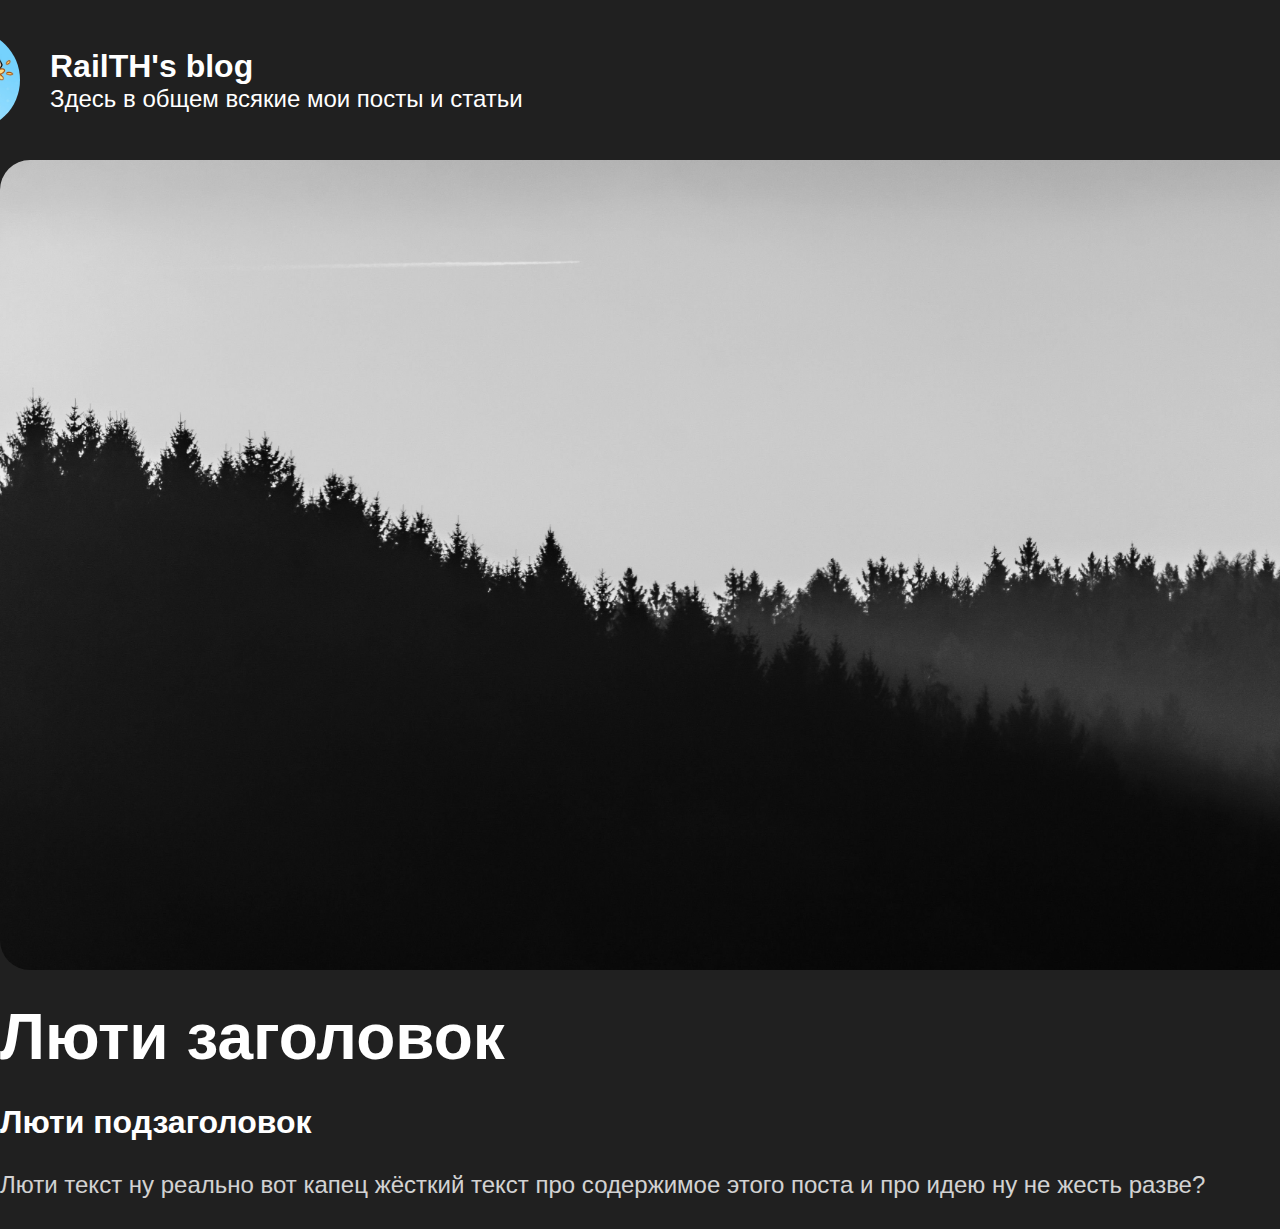
==== articlePage_1.html @ 8813af27 "Абеме" ====
<!DOCTYPE html>
<html lang="en">
<head>
    <meta charset="UTF-8">
    <meta name="viewport" content="width=device-width, initial-scale=1.0">
    <title>RailTH's blog</title>
    <link rel="stylesheet" href="style.css">
</head>
<body>
    <header>
        <img src="img/r4BJJCx2vfQ.jpg" alt="characterAvatar">
        <div>
            <h1>
                <a href="index.html">
                    RailTH's blog
                </a>
            </h1>
            <h2>
                Здесь в общем всякие мои посты и статьи
            </h2>
        </div>
    </header>
    <main class="articleContent">
        <img src="img/1675449474_gas-kvas-com-p-fonovie-risunki-dlya-rabochego-stola-minim-10.jpg" alt="">
        <h4>
            Люти заголовок 
        </h4>
        <h5>
            Люти подзаголовок
        </h5>
        <p>
            Люти текст ну реально вот капец жёсткий текст про содержимое этого поста и про идею ну не жесть разве?
        </p>
    </main>
</body>
</html>
---- style.css ----
body {
    margin: 0;
    background-color: #202020;
    display: flex;
    flex-direction: column;
    align-items: center;
    font-family: 'Open Sans', sans-serif;
    color: white;
}

header {
    display: flex;
    align-items: center;
    gap: 30px;
    width: 1440px;
    padding: 30px 30px 0 30px;
}

header img {
    border-radius: 50%;
    width: 100px;
    transition: 0.2s;
    cursor: pointer;
}

header img:hover {
    transform: scale(1.05);
}

h1 {
    font-size: 32px;
    margin: 0;
}

h2 {
    font-size: 24px;
    font-weight: 500;
    margin: 0;
}

.indexContent {
    height: 100%;
    width: 1440px;
    display: flex;
    flex-direction: column;
    align-items: center;
    gap: 60px;
    align-self: stretch;
    margin-left: auto;
    margin-right: auto;
    margin-top: 60px;
}

.articleContent {
    width: 1440px;
    margin-left: auto;
    margin-right: auto;
    display: flex;
    flex-direction: column;
    align-items: center;
    align-self: stretch;
}

.articleContent img {
    width: 100%;
    border-radius: 30px;
    margin: 30px 0 30px 0;
}

section {
    display: flex;
    justify-content: center;
    align-items: center;
    gap: 60px;
    flex: 1 0 0;
    align-self: stretch;
    padding: 0px 181px;
}

.article {
    display: flex;
    padding: 25px;
    flex-direction: column;
    justify-content: center;
    align-items: center;
    flex: 1 0 0;
    align-self: stretch;
    transition: 0.2s;
    cursor: pointer;
}

a {
    color: white;
    text-decoration: none;
}

.imgContainer {
    display: flex;
    width: 429px;
    height: 230px;
    background-image: url(img/1675449474_gas-kvas-com-p-fonovie-risunki-dlya-rabochego-stola-minim-10.jpg);
    background-size: cover;
    border-radius: 12px;
    background-repeat: no-repeat;
    align-self: stretch;
    margin-left: auto;
    margin-right: auto;
}

.article:hover {
    background-color: #3D3D3D;
    border-radius: 30px;
}

h3 {
    display: -webkit-box;
    -webkit-box-orient: vertical;
    -webkit-line-clamp: 2;
    align-self: stretch;
    overflow: hidden;
    text-overflow: ellipsis;
    font-style: normal;
    font-weight: 600;
    line-height: normal;
    font-size: 32px;
}

time {
    font-size: 24px;
    font-style: normal;
    font-weight: 600;
    line-height: normal;
    opacity: 0.5;
}

h4 {
    width: 100%;
    font-size: 64px;
    margin: 0 0 30px 0;
}

h5 {
    width: 100%;
    font-size: 32px;
    margin: 0 0 30px 0;
}

p {
    width: 100%;
    font-size: 24px;
    opacity: 0.8;
    margin: 0 0 30px 0;
}

footer {
    display: flex;
    flex-direction: column;
    justify-content: center;
    align-items: center;
    gap: 10px;
    flex: 1 0 0;
    align-self: stretch;
    background-color: #141414;
    position: relative;
    bottom: 0;
    margin-top: 100px;
    width: 100%;
}

.footerHeader {
    font-size: 32px;
}

.footerContainer {
    display: flex;
    flex-direction: column;
    width: 1440px;
    margin-top: 30px;
    margin-bottom: 30px;
}

.socialLinks {
    display: flex;
    padding: 27px 0px;
    justify-content: center;
    align-items: center;
    gap: 10px;
    flex: 1 0 0;
    align-self: stretch;
    opacity: 0.5;
    transition: 0.2s;
    font-size: 32px;
}

.socialLinks:hover {
    opacity: 1;
    border-radius: 30px;
    background-color: #3D3D3D;
}
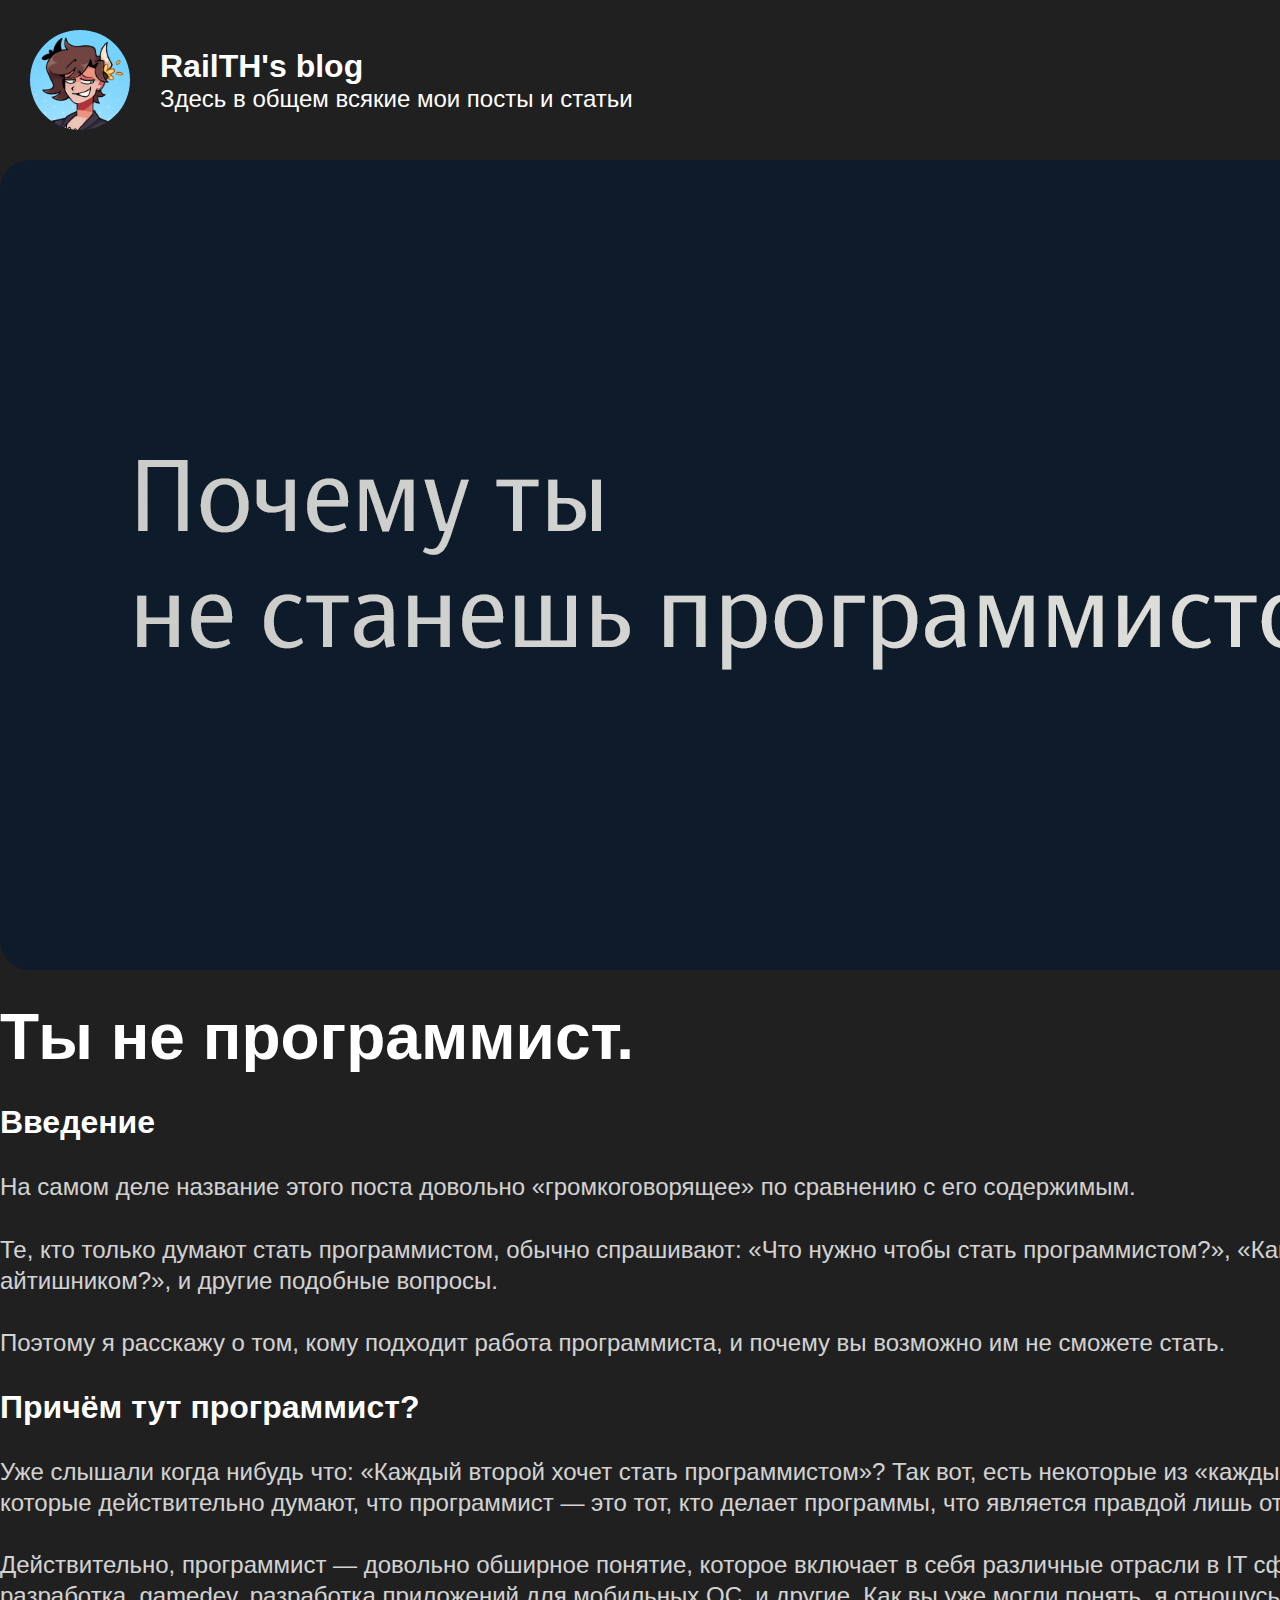
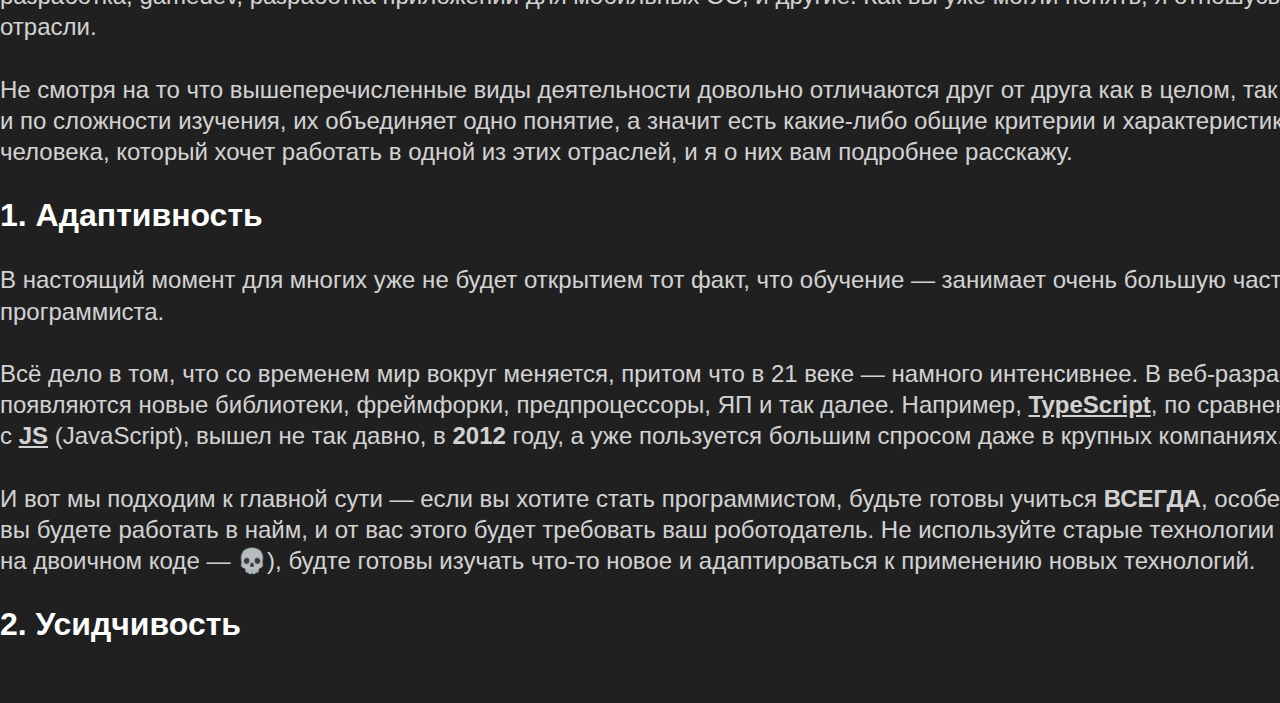
==== commit 4a437909: "Куча доработок" ====
--- a/articlePage_1.html
+++ b/articlePage_1.html
@@ -21,16 +21,53 @@
         </div>
     </header>
     <main class="articleContent">
-        <img src="img/1675449474_gas-kvas-com-p-fonovie-risunki-dlya-rabochego-stola-minim-10.jpg" alt="">
+        <img src="img/post_1.png" alt="">
         <h4>
-            Люти заголовок 
+            Ты не программист.
         </h4>
         <h5>
-            Люти подзаголовок
+            Введение
         </h5>
         <p>
-            Люти текст ну реально вот капец жёсткий текст про содержимое этого поста и про идею ну не жесть разве?
+            На&nbsp;самом деле название этого поста довольно &laquo;громкоговорящее&raquo; по&nbsp;сравнению с&nbsp;его содержимым.
+            <br>
+            <br>
+            Те, кто только думают стать программистом, обычно спрашивают: &laquo;Что нужно чтобы стать программистом?&raquo;, &laquo;Как стать айтишником?&raquo;, и&nbsp;другие подобные вопросы.
+            <br>
+            <br>
+            Поэтому я&nbsp;расскажу о&nbsp;том, кому подходит работа программиста, и&nbsp;почему вы&nbsp;возможно им&nbsp;не&nbsp;сможете стать.
+        </p>
+        <h5>
+            Причём тут программист?
+        </h5>
+        <p>
+            Уже слышали когда нибудь что: &laquo;Каждый второй хочет стать программистом&raquo;? Так вот, есть некоторые из&nbsp;&laquo;каждых вторых&raquo;, которые действительно думают, что программист&nbsp;&mdash; это тот, кто делает программы, что является правдой лишь от&nbsp;части.
+            <br>
+            <br>
+            Действительно, программист&nbsp;&mdash; довольно обширное понятие, которое включает в&nbsp;себя различные отрасли в&nbsp;IT сфере. Это веб-разработка, gamedev, разработка приложений для мобильных&nbsp;ОС, и&nbsp;другие. Как вы&nbsp;уже могли понять, я&nbsp;отношусь к&nbsp;первой отрасли.
+            <br>
+            <br>
+            Не&nbsp;смотря на&nbsp;то&nbsp;что вышеперечисленные виды деятельности довольно отличаются друг от&nbsp;друга как в&nbsp;целом, так и&nbsp;по&nbsp;сложности изучения, их&nbsp;объединяет одно понятие, а&nbsp;значит есть какие-либо общие критерии и&nbsp;характеристики для человека, который хочет работать в&nbsp;одной из&nbsp;этих отраслей, и&nbsp;я&nbsp;о&nbsp;них вам подробнее расскажу.
+        </p>
+        <h5>
+            1. Адаптивность
+        </h5>
+        <p>
+            В&nbsp;настоящий момент для многих уже не&nbsp;будет открытием тот факт, что обучение&nbsp;&mdash; занимает очень большую часть работы программиста.
+            <br>
+            <br>
+            Всё дело в&nbsp;том, что со&nbsp;временем мир вокруг меняется, притом что в&nbsp;21&nbsp;веке&nbsp;&mdash; намного интенсивнее. В&nbsp;веб-разработке появляются новые библиотеки, фреймфорки, предпроцессоры, ЯП&nbsp;и&nbsp;так далее. Например, <a class="articleUrl" href="https://ru.wikipedia.org/wiki/TypeScript" target="_blank"><b>TypeScript</b></a>, по&nbsp;сравнению с&nbsp;<a href="https://ru.wikipedia.org/wiki/JavaScript" class="articleUrl" target="_blank"><b>JS</b></a>&nbsp;(JavaScript), вышел не&nbsp;так давно, в&nbsp;<b>2012</b>&nbsp;году, а&nbsp;уже пользуется большим спросом даже в&nbsp;крупных компаниях.
+            <br>
+            <br>
+            И&nbsp;вот мы&nbsp;подходим к&nbsp;главной сути&nbsp;&mdash; если вы&nbsp;хотите стать программистом, будьте готовы учиться <b>ВСЕГДА</b>, особенно если вы&nbsp;будете работать в&nbsp;найм, и&nbsp;от&nbsp;вас этого будет требовать ваш роботодатель. Не&nbsp;используйте старые технологии (писать сайты на&nbsp;двоичном коде&nbsp;&mdash; 💀), будте готовы изучать что-то новое и&nbsp;адаптироваться к&nbsp;применению новых технологий.
+        </p>
+        <h5>
+            2. Усидчивость
+        </h5>
+        <p>
+
         </p>
     </main>
+    <script src="script.js"></script>
 </body>
 </html>--- a/style.css
+++ b/style.css
@@ -1,4 +1,5 @@
 body {
+    height: 100vh;
     margin: 0;
     background-color: #202020;
     display: flex;
@@ -14,6 +15,7 @@
     gap: 30px;
     width: 1440px;
     padding: 30px 30px 0 30px;
+    box-sizing: border-box;
 }
 
 header img {
@@ -38,27 +40,30 @@
     margin: 0;
 }
 
+#searchField {
+    width: 1440px;
+    border: none;
+    outline: none;
+    height: 50px;
+}
+
 .indexContent {
-    height: 100%;
-    width: 1440px;
-    display: flex;
-    flex-direction: column;
-    align-items: center;
-    gap: 60px;
-    align-self: stretch;
+    height: 60vh;
+    min-width: 100%;
+    display: flex;
+    flex-direction: column;
+    align-items: center;
+    margin-top: 60px;
+    flex-wrap: wrap;
+}
+
+.articleContent {
+    width: 1440px;
     margin-left: auto;
     margin-right: auto;
-    margin-top: 60px;
-}
-
-.articleContent {
-    width: 1440px;
-    margin-left: auto;
-    margin-right: auto;
-    display: flex;
-    flex-direction: column;
-    align-items: center;
-    align-self: stretch;
+    display: flex;
+    flex-direction: column;
+    align-items: center;
 }
 
 .articleContent img {
@@ -67,26 +72,25 @@
     margin: 30px 0 30px 0;
 }
 
-section {
-    display: flex;
-    justify-content: center;
-    align-items: center;
+.articleRow {
+    display: flex;
+    width: 1440px;
+    justify-content: center;
+    flex-wrap: wrap;
     gap: 60px;
-    flex: 1 0 0;
-    align-self: stretch;
-    padding: 0px 181px;
 }
 
 .article {
     display: flex;
     padding: 25px;
-    flex-direction: column;
-    justify-content: center;
-    align-items: center;
-    flex: 1 0 0;
-    align-self: stretch;
+    box-sizing: border-box;
+    flex-direction: column;
+    justify-content: center;
+    align-items: start;
     transition: 0.2s;
     cursor: pointer;
+    min-width: 520px;
+    border-radius: 30px;
 }
 
 a {
@@ -94,11 +98,16 @@
     text-decoration: none;
 }
 
+.articleUrl {
+    text-decoration: underline;
+    text-decoration-color: white;
+}
+
 .imgContainer {
     display: flex;
-    width: 429px;
+    width: 99%;
     height: 230px;
-    background-image: url(img/1675449474_gas-kvas-com-p-fonovie-risunki-dlya-rabochego-stola-minim-10.jpg);
+    background-image: url(img/post_1.png);
     background-size: cover;
     border-radius: 12px;
     background-repeat: no-repeat;
@@ -107,9 +116,15 @@
     margin-right: auto;
 }
 
+.articleImg {
+    width: 99%;
+    height: 230px;
+    border-radius: 12px;
+}
+
 .article:hover {
     background-color: #3D3D3D;
-    border-radius: 30px;
+    transform: translateY(-15px);
 }
 
 h3 {
@@ -134,22 +149,25 @@
 }
 
 h4 {
-    width: 100%;
+    min-width: 100%;
     font-size: 64px;
     margin: 0 0 30px 0;
+    font-weight: 700;
 }
 
 h5 {
-    width: 100%;
+    min-width: 100%;
     font-size: 32px;
     margin: 0 0 30px 0;
+    font-weight: 600;
 }
 
 p {
-    width: 100%;
+    min-width: 100%;
     font-size: 24px;
     opacity: 0.8;
     margin: 0 0 30px 0;
+    line-height: 1.3;
 }
 
 footer {
@@ -157,26 +175,33 @@
     flex-direction: column;
     justify-content: center;
     align-items: center;
+    padding: 10px;
+    box-sizing: border-box;
     gap: 10px;
-    flex: 1 0 0;
-    align-self: stretch;
     background-color: #141414;
-    position: relative;
+    position: absolute;
+    border-radius: 30px 30px 0 0;
     bottom: 0;
-    margin-top: 100px;
-    width: 100%;
+    width: 100vw;
+    height: 200px;
 }
 
 .footerHeader {
     font-size: 32px;
+    padding-left: 8%;
+    box-sizing: border-box;
 }
 
 .footerContainer {
     display: flex;
     flex-direction: column;
-    width: 1440px;
-    margin-top: 30px;
-    margin-bottom: 30px;
+    gap: 30px;
+    width: 1440px;
+}
+
+.socialLinks_container {
+    display: flex;
+    gap: 60px;
 }
 
 .socialLinks {
@@ -196,4 +221,40 @@
     opacity: 1;
     border-radius: 30px;
     background-color: #3D3D3D;
+}
+
+@media (max-width: 1440px) {
+    .footerContainer {
+        width: 100vw;
+    }
+
+    .articleRow {
+        width: 100vw;
+    }
+
+    header {
+        width: 100vw;
+    }
+}
+
+@media (max-width: 1099px) {
+    .footerContainer {
+        width: 100vw;
+    }
+
+    .articleRow {
+        width: 100vw;
+    }
+
+    header {
+        width: 100vw;
+    }
+
+    .articleRow {
+        height: 100%;
+    }
+
+    .indexContent {
+        overflow-y: scroll;
+    }
 }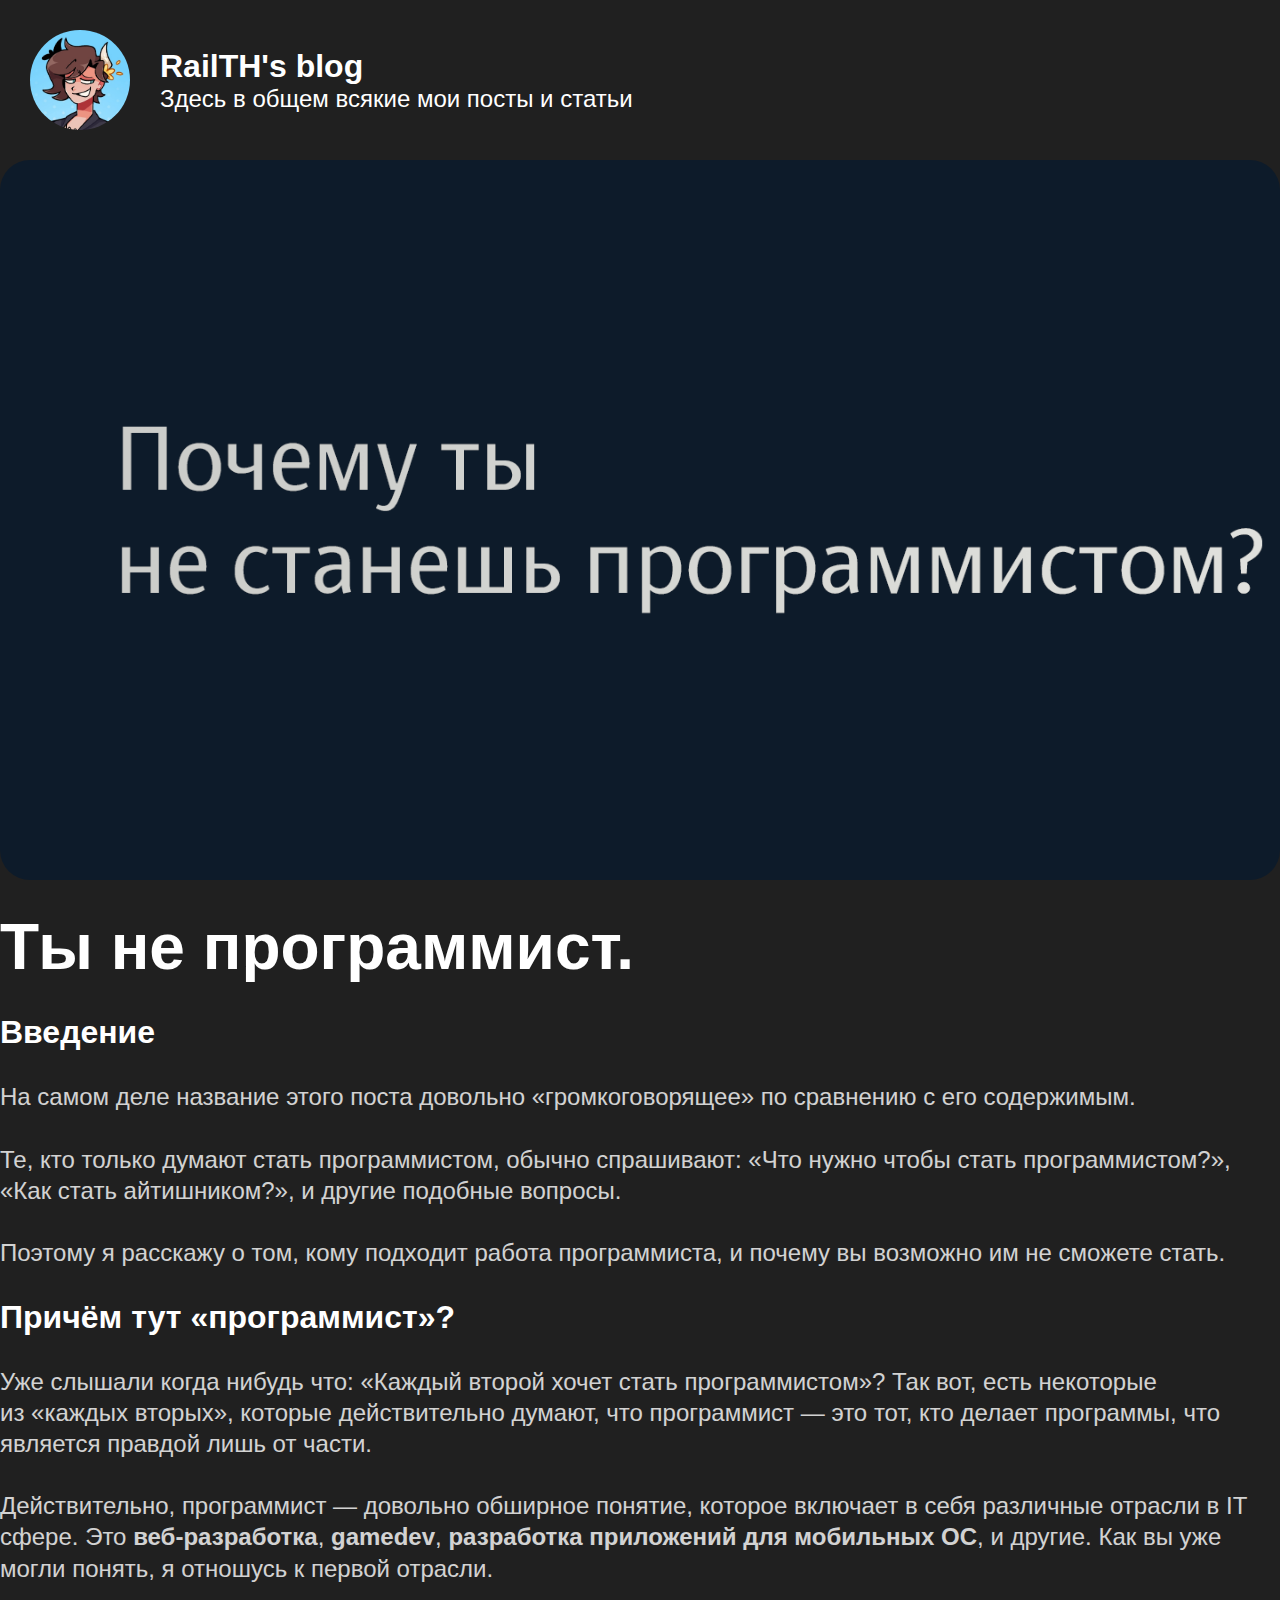
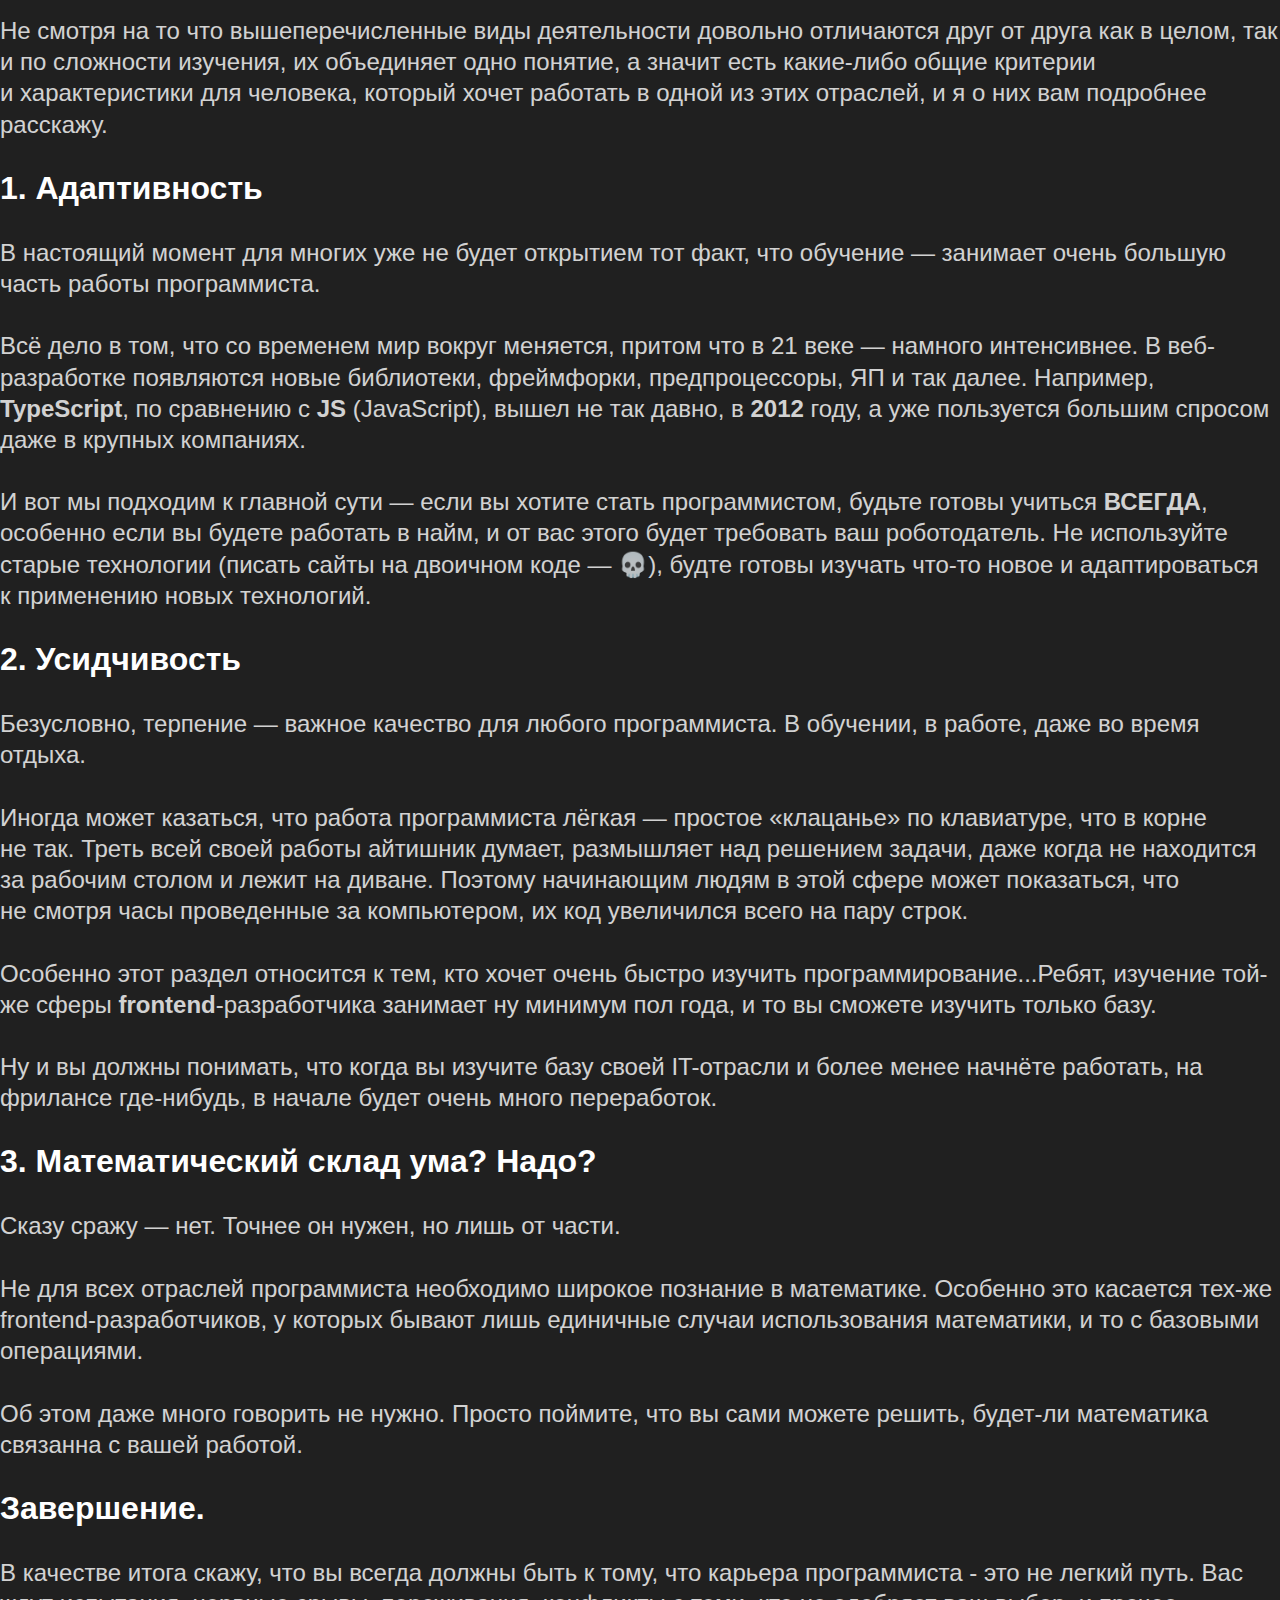
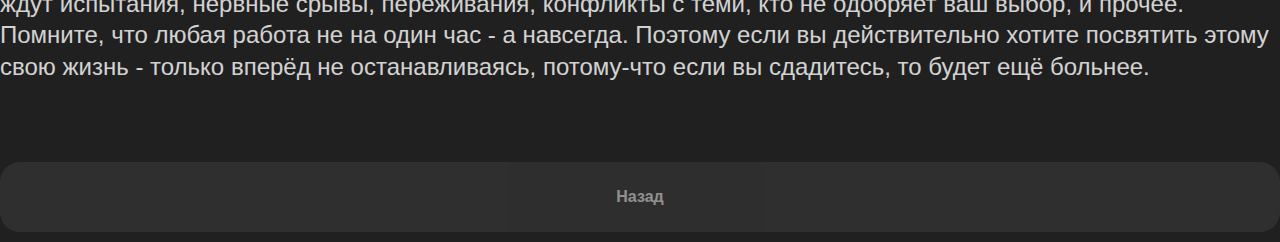
==== commit 70b063c5: "Ещё доработки (мейби финал)" ====
--- a/articlePage_1.html
+++ b/articlePage_1.html
@@ -21,7 +21,7 @@
         </div>
     </header>
     <main class="articleContent">
-        <img src="img/post_1.png" alt="">
+        <img src="img/post_1.png" alt="" class="articlePage-img">
         <h4>
             Ты не программист.
         </h4>
@@ -38,13 +38,13 @@
             Поэтому я&nbsp;расскажу о&nbsp;том, кому подходит работа программиста, и&nbsp;почему вы&nbsp;возможно им&nbsp;не&nbsp;сможете стать.
         </p>
         <h5>
-            Причём тут программист?
+            Причём тут &laquo;программист&raquo;?
         </h5>
         <p>
             Уже слышали когда нибудь что: &laquo;Каждый второй хочет стать программистом&raquo;? Так вот, есть некоторые из&nbsp;&laquo;каждых вторых&raquo;, которые действительно думают, что программист&nbsp;&mdash; это тот, кто делает программы, что является правдой лишь от&nbsp;части.
             <br>
             <br>
-            Действительно, программист&nbsp;&mdash; довольно обширное понятие, которое включает в&nbsp;себя различные отрасли в&nbsp;IT сфере. Это веб-разработка, gamedev, разработка приложений для мобильных&nbsp;ОС, и&nbsp;другие. Как вы&nbsp;уже могли понять, я&nbsp;отношусь к&nbsp;первой отрасли.
+            Действительно, программист&nbsp;&mdash; довольно обширное понятие, которое включает в&nbsp;себя различные отрасли в&nbsp;IT сфере. Это <a href="https://ru.wikipedia.org/wiki/%D0%92%D0%B5%D0%B1-%D1%80%D0%B0%D0%B7%D1%80%D0%B0%D0%B1%D0%BE%D1%82%D0%BA%D0%B0" class="articleUrl" target="_blank"><b>веб-разработка</b></a>, <a href="https://ru.wikipedia.org/wiki/%D0%A0%D0%B0%D0%B7%D1%80%D0%B0%D0%B1%D0%BE%D1%82%D0%BA%D0%B0_%D0%BA%D0%BE%D0%BC%D0%BF%D1%8C%D1%8E%D1%82%D0%B5%D1%80%D0%BD%D1%8B%D1%85_%D0%B8%D0%B3%D1%80" class="articleUrl" target="_blank"><b>gamedev</b></a>, <a href="https://ru.wikipedia.org/wiki/%D0%A0%D0%B0%D0%B7%D1%80%D0%B0%D0%B1%D0%BE%D1%82%D0%BA%D0%B0_%D0%BF%D1%80%D0%B8%D0%BB%D0%BE%D0%B6%D0%B5%D0%BD%D0%B8%D0%B9_%D0%B4%D0%BB%D1%8F_%D0%BC%D0%BE%D0%B1%D0%B8%D0%BB%D1%8C%D0%BD%D1%8B%D1%85_%D1%83%D1%81%D1%82%D1%80%D0%BE%D0%B9%D1%81%D1%82%D0%B2" class="articleUrl" target="_blank"><b>разработка приложений для мобильных&nbsp;ОС</b></a>, и&nbsp;другие. Как вы&nbsp;уже могли понять, я&nbsp;отношусь к&nbsp;первой отрасли.
             <br>
             <br>
             Не&nbsp;смотря на&nbsp;то&nbsp;что вышеперечисленные виды деятельности довольно отличаются друг от&nbsp;друга как в&nbsp;целом, так и&nbsp;по&nbsp;сложности изучения, их&nbsp;объединяет одно понятие, а&nbsp;значит есть какие-либо общие критерии и&nbsp;характеристики для человека, который хочет работать в&nbsp;одной из&nbsp;этих отраслей, и&nbsp;я&nbsp;о&nbsp;них вам подробнее расскажу.
@@ -65,8 +65,36 @@
             2. Усидчивость
         </h5>
         <p>
-
+            Безусловно, терпение&nbsp;&mdash; важное качество для любого программиста. В&nbsp;обучении, в&nbsp;работе, даже во&nbsp;время отдыха.
+            <br>
+            <br>
+            Иногда может казаться, что работа программиста лёгкая&nbsp;&mdash; простое &laquo;клацанье&raquo; по&nbsp;клавиатуре, что в&nbsp;корне не&nbsp;так. Треть всей своей работы айтишник думает, размышляет над решением задачи, даже когда не&nbsp;находится за&nbsp;рабочим столом и&nbsp;лежит на&nbsp;диване. Поэтому начинающим людям в&nbsp;этой сфере может показаться, что не&nbsp;смотря часы проведенные за&nbsp;компьютером, их&nbsp;код увеличился всего на&nbsp;пару строк.
+            <br>
+            <br>
+            Особенно этот раздел относится к&nbsp;тем, кто хочет очень быстро изучить программирование...Ребят, изучение той-же сферы <a href="https://ru.wikipedia.org/wiki/%D0%A4%D1%80%D0%BE%D0%BD%D1%82%D0%B5%D0%BD%D0%B4" target="_blank"><b>frontend</b></a>-разработчика занимает ну&nbsp;минимум пол года, и&nbsp;то&nbsp;вы&nbsp;сможете изучить только базу.
+            <br>
+            <br>
+            Ну и вы должны понимать, что когда вы изучите базу своей IT-отрасли и более менее начнёте работать, на фрилансе где-нибудь, в начале будет очень много переработок.
         </p>
+        <h5>
+            3. Математический склад ума? Надо?
+        </h5>
+        <p>
+            Сказу сражу&nbsp;&mdash; нет. Точнее он&nbsp;нужен, но&nbsp;лишь от&nbsp;части.
+            <br>
+            <br>
+            Не&nbsp;для всех отраслей программиста необходимо широкое познание в&nbsp;математике. Особенно это касается тех-же frontend-разработчиков, у&nbsp;которых бывают лишь единичные случаи использования математики, и&nbsp;то&nbsp;с&nbsp;базовыми операциями.
+            <br>
+            <br>
+            Об этом даже много говорить не нужно. Просто поймите, что вы сами можете решить, будет-ли математика связанна с вашей работой.
+        </p>
+        <h5>
+            Завершение.
+        </h5>
+        <p>
+            В качестве итога скажу, что вы всегда должны быть к тому, что карьера программиста - это не легкий путь. Вас ждут испытания, нервные срывы, переживания, конфликты с теми, кто не одобряет ваш выбор, и прочее. Помните, что любая работа не на один час - а навсегда. Поэтому если вы действительно хотите посвятить этому свою жизнь - только вперёд не останавливаясь, потому-что если вы сдадитесь, то будет ещё больнее.
+        </p>
+        <a href="index.html" class="backWard-btn">Назад</a>
     </main>
     <script src="script.js"></script>
 </body>
--- a/style.css
+++ b/style.css
@@ -48,13 +48,35 @@
 }
 
 .indexContent {
-    height: 60vh;
     min-width: 100%;
-    display: flex;
-    flex-direction: column;
-    align-items: center;
-    margin-top: 60px;
+    padding-top: 50px;
+    padding-bottom: 200px;
+    gap: 100px;
+    box-sizing: border-box;
+    display: flex;
+    flex-direction: row;
+    justify-content: center;
     flex-wrap: wrap;
+}
+
+.indexContent::-webkit-scrollbar {
+    width: 12px;
+    border-radius: 15px;
+    background-color: #1f1f1f;
+}
+    
+.indexContent::-webkit-scrollbar-track {
+    background-color: #1f1f1f;
+}
+    
+.indexContent::-webkit-scrollbar-thumb {
+    border-radius: 15px;
+    background-color: #3d3d3d;
+}
+
+.indexContent::-webkit-scrollbar-thumb:hover {
+    background-color: #141414;
+    transition: 0.1s;
 }
 
 .articleContent {
@@ -72,12 +94,16 @@
     margin: 30px 0 30px 0;
 }
 
+.articlePage-img {
+    width: 100%;
+}
+
 .articleRow {
     display: flex;
     width: 1440px;
     justify-content: center;
     flex-wrap: wrap;
-    gap: 60px;
+    gap: 150px;
 }
 
 .article {
@@ -93,14 +119,40 @@
     border-radius: 30px;
 }
 
+.backWard-btn {
+    display: flex;
+    margin-top: 50px;
+    margin-bottom: 10px;
+    border-radius: 20px;
+    width: 100%;
+    height: 70px;
+    justify-content: center;
+    align-items: center;
+    font-weight: bold;
+    transition: 0.2s;
+    background-color: #3D3D3D;
+    opacity: 0.5;
+}
+
+.backWard-btn:hover {
+    opacity: 1;
+    transform: translateY(-10px);
+}
+
 a {
     color: white;
     text-decoration: none;
 }
 
 .articleUrl {
+    display: inline-block;
+    transition: 0.2s;
+    text-decoration-color: white;
+}
+
+.articleUrl:hover {
     text-decoration: underline;
-    text-decoration-color: white;
+    transform: translateY(-2px);
 }
 
 .imgContainer {
@@ -149,21 +201,24 @@
 }
 
 h4 {
-    min-width: 100%;
     font-size: 64px;
+    width: 100%;
+    max-width: 100%;
     margin: 0 0 30px 0;
     font-weight: 700;
 }
 
 h5 {
-    min-width: 100%;
+    width: 100%;
+    max-width: 100%;
     font-size: 32px;
     margin: 0 0 30px 0;
     font-weight: 600;
 }
 
 p {
-    min-width: 100%;
+    width: 100%;
+    max-width: 100%;
     font-size: 24px;
     opacity: 0.8;
     margin: 0 0 30px 0;
@@ -175,15 +230,14 @@
     flex-direction: column;
     justify-content: center;
     align-items: center;
-    padding: 10px;
+    padding: 20px;
     box-sizing: border-box;
     gap: 10px;
     background-color: #141414;
-    position: absolute;
+    position: relative;
     border-radius: 30px 30px 0 0;
     bottom: 0;
-    width: 100vw;
-    height: 200px;
+    width: 100%;
 }
 
 .footerHeader {
@@ -228,16 +282,77 @@
         width: 100vw;
     }
 
+    .articleContent {
+        width: 100vw;
+        max-width: 100vw;
+    }
+
     .articleRow {
         width: 100vw;
     }
 
     header {
         width: 100vw;
+        max-width: 100vw;
+    }
+
+    .articlePage-img {
+        width: 100vw;
+        max-width: 100vw;
+    }
+
+    h4 {
+        width: 100vw;
+        max-width: 100vw;
+    }
+    
+    h5 {
+        width: 100vw;
+        max-width: 100vw;
+    }
+
+    p {
+        width: 100vw;
+        max-width: 100vw;
+    }
+
+    .backWard-btn {
+        width: 100vw;
+        max-width: 100vw;
     }
 }
 
 @media (max-width: 1099px) {
+    header {
+        width: 100vw;
+        max-width: 100vw;
+    }
+
+    .articlePage-img {
+        width: 100vw;
+        max-width: 100vw;
+    }
+
+    h4 {
+        width: 100vw;
+        max-width: 100vw;
+    }
+    
+    h5 {
+        width: 100vw;
+        max-width: 100vw;
+    }
+
+    p {
+        width: 100vw;
+        max-width: 100vw;
+    }
+
+    .backWard-btn {
+        width: 100vw;
+        max-width: 100vw;
+    }
+    
     .footerContainer {
         width: 100vw;
     }
@@ -245,16 +360,145 @@
     .articleRow {
         width: 100vw;
     }
-
+}
+
+@media (max-width: 752px) {
     header {
         width: 100vw;
+        max-width: 100vw;
+    }
+
+    .articlePage-img {
+        width: 100vw;
+        max-width: 100vw;
+    }
+
+    h4 {
+        width: 100vw;
+        max-width: 100vw;
+    }
+    
+    h5 {
+        width: 100vw;
+        max-width: 100vw;
+    }
+
+    p {
+        width: 100vw;
+        max-width: 100vw;
+    }
+
+    .backWard-btn {
+        width: 100vw;
+        max-width: 100vw;
+    }
+    
+    .footerContainer {
+        width: 100vw;
     }
 
     .articleRow {
-        height: 100%;
-    }
-
-    .indexContent {
-        overflow-y: scroll;
+        width: 100vw;
+    }
+    
+    .socialLinks_container {
+        flex-direction: column;
+        gap: 30px;
+    }
+}
+
+@media (max-width: 475px) {
+    header {
+        width: 100vw;
+        max-width: 100vw;
+    }
+
+    .articlePage-img {
+        width: 100vw;
+        max-width: 100vw;
+    }
+
+    h4 {
+        width: 100vw;
+        max-width: 100vw;
+        font-size: 44px;
+    }
+    
+    h5 {
+        width: 100vw;
+        max-width: 100vw;
+        font-size: 22px;
+    }
+
+    p {
+        width: 100vw;
+        max-width: 100vw;
+        font-size: 24px;
+    }
+
+    .backWard-btn {
+        width: 100vw;
+        max-width: 100vw;
+    }
+    
+    .footerContainer {
+        width: 100vw;
+    }
+
+    .articleRow {
+        width: 100vw;
+    }
+    
+    .socialLinks_container {
+        flex-direction: column;
+        gap: 30px;
+    }
+}
+
+@media (max-width: 320px) {
+    header {
+        width: 100vw;
+        max-width: 100vw;
+    }
+
+    .articlePage-img {
+        width: 100vw;
+        max-width: 100vw;
+    }
+
+    h4 {
+        width: 100vw;
+        max-width: 100vw;
+        font-size: 44px;
+    }
+    
+    h5 {
+        width: 100vw;
+        max-width: 100vw;
+        font-size: 22px;
+    }
+
+    p {
+        width: 100vw;
+        max-width: 100vw;
+        font-size: 24px;
+    }
+
+    .backWard-btn {
+        width: 100vw;
+        max-width: 100vw;
+    }
+    
+    .footerContainer {
+        width: 100vw;
+    }
+
+    .articleRow {
+        width: 100vw;
+    }
+    
+    .socialLinks_container {
+        flex-direction: column;
+        gap: 30px;
     }
 }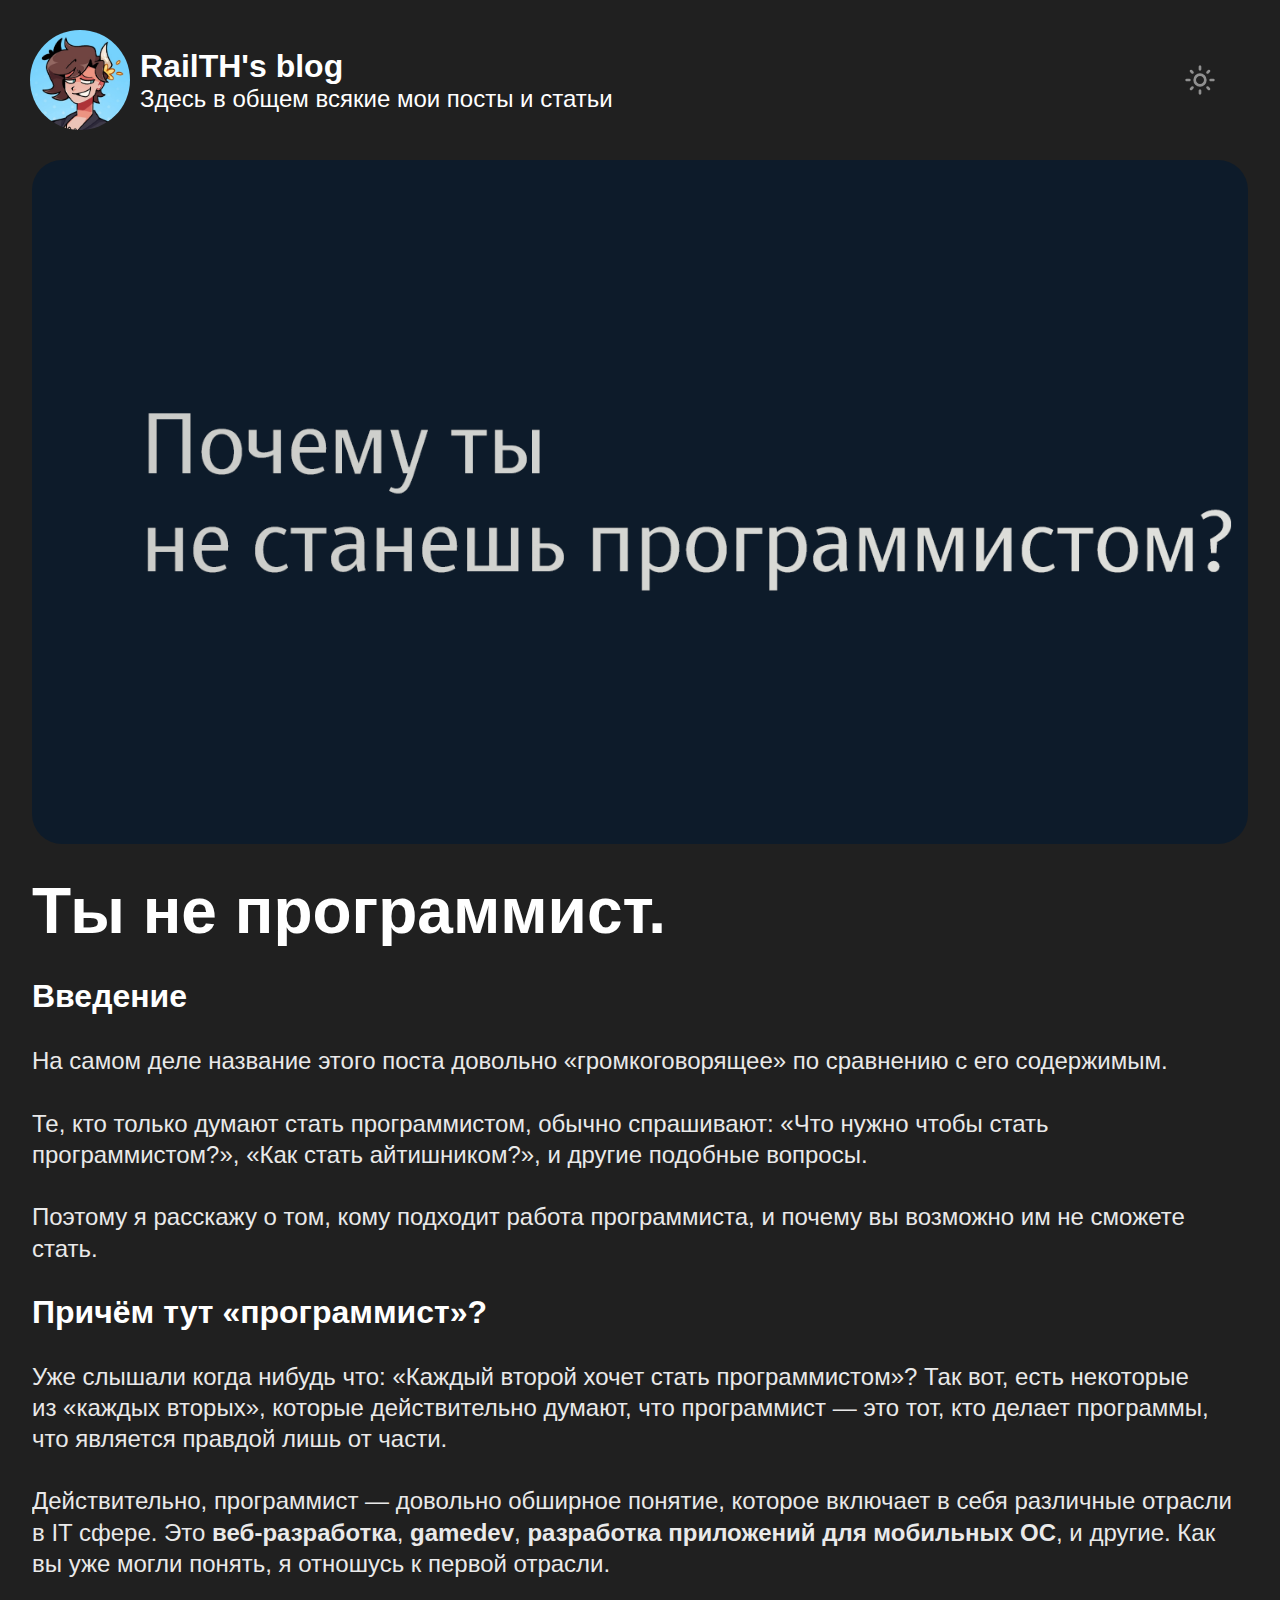
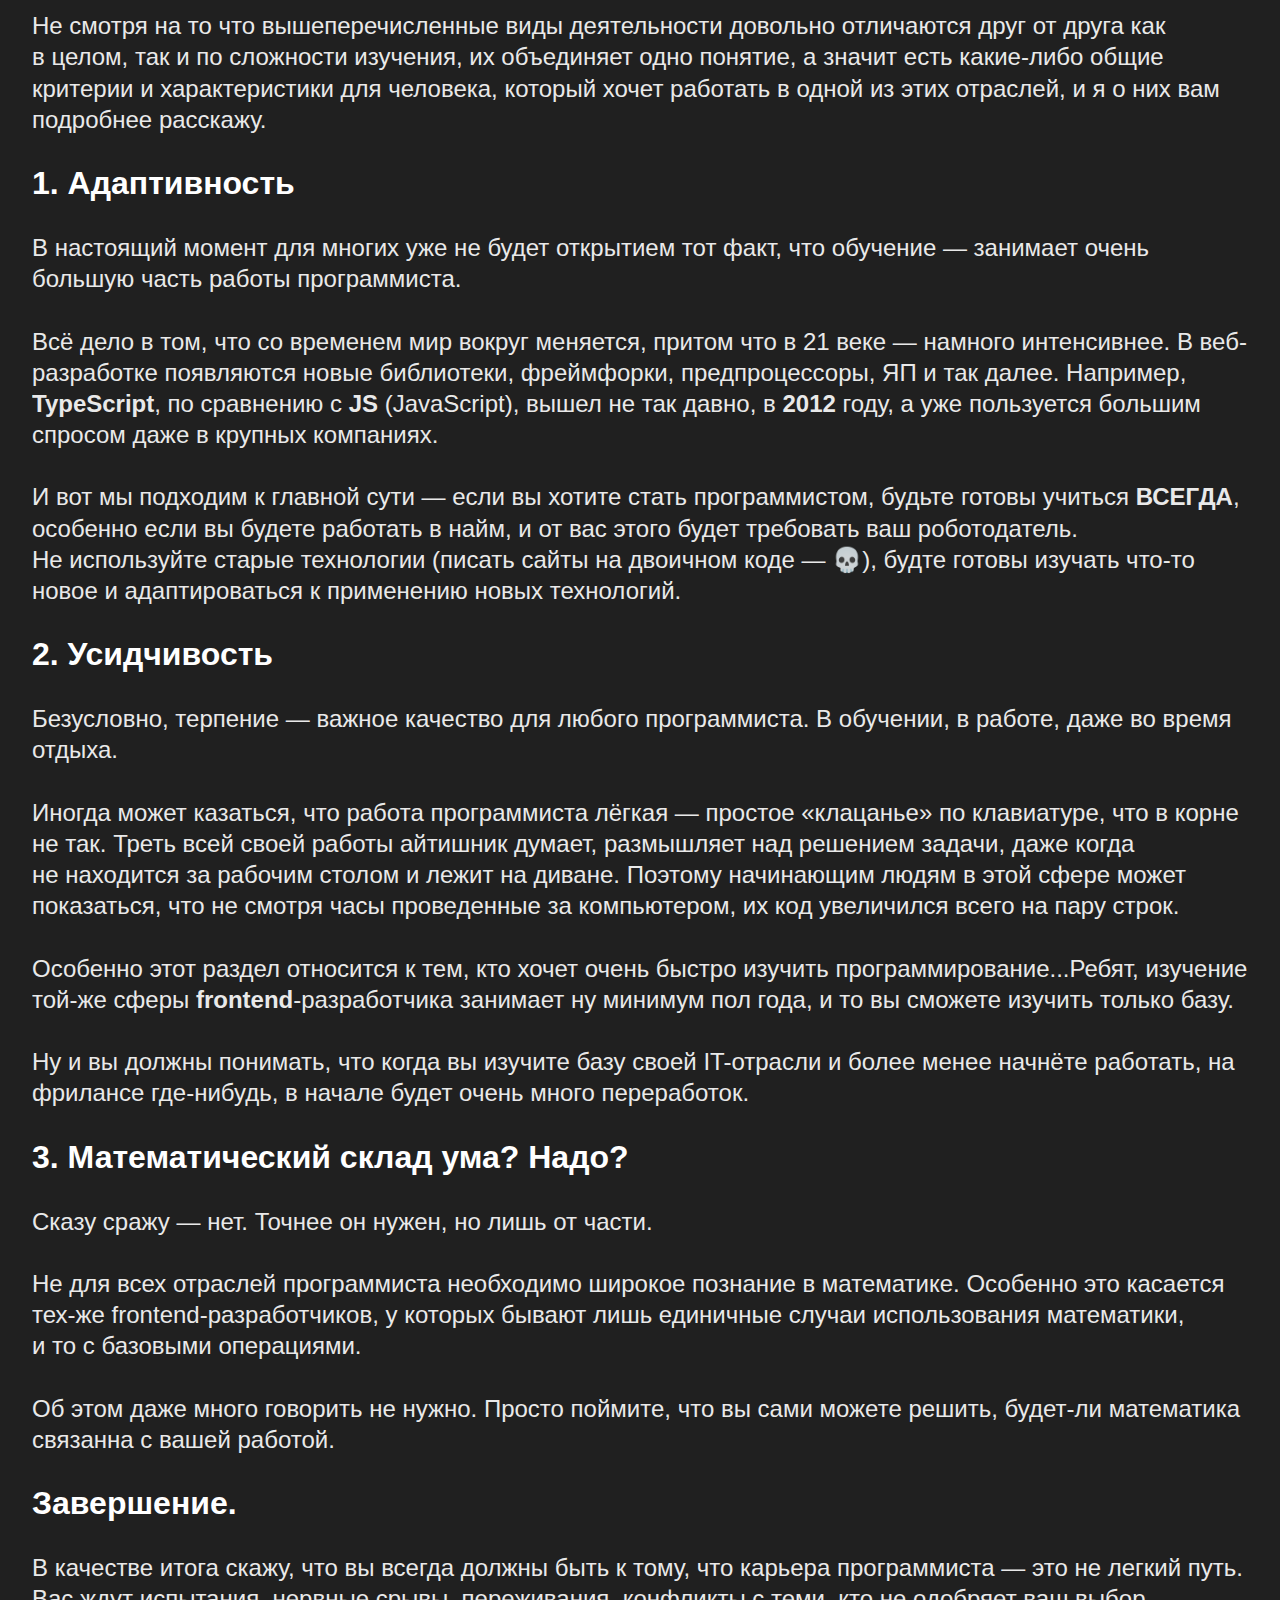
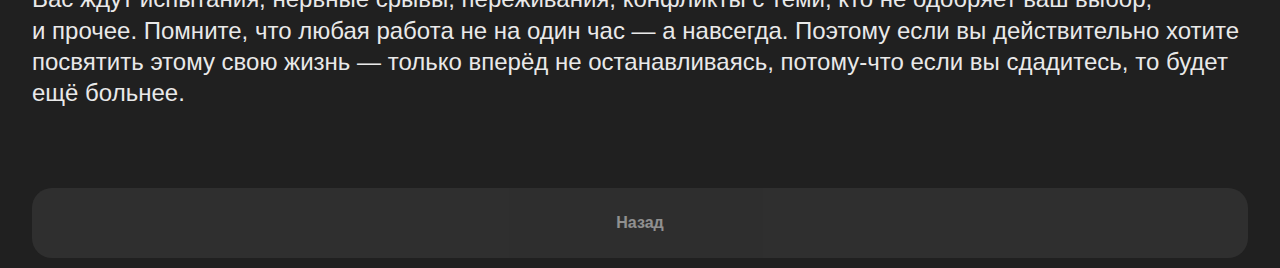
==== commit d3fd0a6a: "Обновление" ====
--- a/articlePage_1.html
+++ b/articlePage_1.html
@@ -8,17 +8,24 @@
 </head>
 <body>
     <header>
-        <img src="img/r4BJJCx2vfQ.jpg" alt="characterAvatar">
-        <div>
-            <h1>
-                <a href="index.html">
-                    RailTH's blog
-                </a>
-            </h1>
-            <h2>
-                Здесь в общем всякие мои посты и статьи
-            </h2>
-        </div>
+        <section class="headerContainer">
+            <img src="img/r4BJJCx2vfQ.jpg" alt="characterAvatar">
+            <div>
+                <h1>
+                    <a href="index.html">
+                        RailTH's blog
+                    </a>
+                </h1>
+                <h2>
+                    Здесь в общем всякие мои посты и статьи
+                </h2>
+            </div>
+        </section>
+        <button class="themeToggle-button">
+            <svg xmlns="http://www.w3.org/2000/svg" height="32" viewBox="0 -960 960 960" width="32">
+                <path d="M480-360q50 0 85-35t35-85q0-50-35-85t-85-35q-50 0-85 35t-35 85q0 50 35 85t85 35Zm0 80q-83 0-141.5-58.5T280-480q0-83 58.5-141.5T480-680q83 0 141.5 58.5T680-480q0 83-58.5 141.5T480-280ZM80-440q-17 0-28.5-11.5T40-480q0-17 11.5-28.5T80-520h80q17 0 28.5 11.5T200-480q0 17-11.5 28.5T160-440H80Zm720 0q-17 0-28.5-11.5T760-480q0-17 11.5-28.5T800-520h80q17 0 28.5 11.5T920-480q0 17-11.5 28.5T880-440h-80ZM480-760q-17 0-28.5-11.5T440-800v-80q0-17 11.5-28.5T480-920q17 0 28.5 11.5T520-880v80q0 17-11.5 28.5T480-760Zm0 720q-17 0-28.5-11.5T440-80v-80q0-17 11.5-28.5T480-200q17 0 28.5 11.5T520-160v80q0 17-11.5 28.5T480-40ZM226-678l-43-42q-12-11-11.5-28t11.5-29q12-12 29-12t28 12l42 43q11 12 11 28t-11 28q-11 12-27.5 11.5T226-678Zm494 495-42-43q-11-12-11-28.5t11-27.5q11-12 27.5-11.5T734-282l43 42q12 11 11.5 28T777-183q-12 12-29 12t-28-12Zm-42-495q-12-11-11.5-27.5T678-734l42-43q11-12 28-11.5t29 11.5q12 12 12 29t-12 28l-43 42q-12 11-28 11t-28-11ZM183-183q-12-12-12-29t12-28l43-42q12-11 28.5-11t27.5 11q12 11 11.5 27.5T282-226l-42 43q-11 12-28 11.5T183-183Zm297-297Z" fill="#fff"/>
+            </svg>
+        </button>
     </header>
     <main class="articleContent">
         <img src="img/post_1.png" alt="" class="articlePage-img">
@@ -71,7 +78,7 @@
             Иногда может казаться, что работа программиста лёгкая&nbsp;&mdash; простое &laquo;клацанье&raquo; по&nbsp;клавиатуре, что в&nbsp;корне не&nbsp;так. Треть всей своей работы айтишник думает, размышляет над решением задачи, даже когда не&nbsp;находится за&nbsp;рабочим столом и&nbsp;лежит на&nbsp;диване. Поэтому начинающим людям в&nbsp;этой сфере может показаться, что не&nbsp;смотря часы проведенные за&nbsp;компьютером, их&nbsp;код увеличился всего на&nbsp;пару строк.
             <br>
             <br>
-            Особенно этот раздел относится к&nbsp;тем, кто хочет очень быстро изучить программирование...Ребят, изучение той-же сферы <a href="https://ru.wikipedia.org/wiki/%D0%A4%D1%80%D0%BE%D0%BD%D1%82%D0%B5%D0%BD%D0%B4" target="_blank"><b>frontend</b></a>-разработчика занимает ну&nbsp;минимум пол года, и&nbsp;то&nbsp;вы&nbsp;сможете изучить только базу.
+            Особенно этот раздел относится к&nbsp;тем, кто хочет очень быстро изучить программирование...Ребят, изучение той-же сферы <a href="https://ru.wikipedia.org/wiki/%D0%A4%D1%80%D0%BE%D0%BD%D1%82%D0%B5%D0%BD%D0%B4" target="_blank" class="articleUrl"><b>frontend</b></a>-разработчика занимает ну&nbsp;минимум пол года, и&nbsp;то&nbsp;вы&nbsp;сможете изучить только базу.
             <br>
             <br>
             Ну и вы должны понимать, что когда вы изучите базу своей IT-отрасли и более менее начнёте работать, на фрилансе где-нибудь, в начале будет очень много переработок.
@@ -92,7 +99,7 @@
             Завершение.
         </h5>
         <p>
-            В качестве итога скажу, что вы всегда должны быть к тому, что карьера программиста - это не легкий путь. Вас ждут испытания, нервные срывы, переживания, конфликты с теми, кто не одобряет ваш выбор, и прочее. Помните, что любая работа не на один час - а навсегда. Поэтому если вы действительно хотите посвятить этому свою жизнь - только вперёд не останавливаясь, потому-что если вы сдадитесь, то будет ещё больнее.
+            В&nbsp;качестве итога скажу, что вы&nbsp;всегда должны быть к&nbsp;тому, что карьера программиста&nbsp;&mdash; это не&nbsp;легкий путь. Вас ждут испытания, нервные срывы, переживания, конфликты с&nbsp;теми, кто не&nbsp;одобряет ваш выбор, и&nbsp;прочее. Помните, что любая работа не&nbsp;на&nbsp;один час&nbsp;&mdash; а&nbsp;навсегда. Поэтому если вы&nbsp;действительно хотите посвятить этому свою жизнь&nbsp;&mdash; только вперёд не&nbsp;останавливаясь, потому-что если вы&nbsp;сдадитесь, то&nbsp;будет ещё больнее.
         </p>
         <a href="index.html" class="backWard-btn">Назад</a>
     </main>
--- a/style.css
+++ b/style.css
@@ -7,15 +7,49 @@
     align-items: center;
     font-family: 'Open Sans', sans-serif;
     color: white;
+    transition: 0.2s;
 }
 
 header {
     display: flex;
+    justify-content: space-between;
     align-items: center;
     gap: 30px;
     width: 1440px;
     padding: 30px 30px 0 30px;
     box-sizing: border-box;
+}
+
+.headerContainer {
+    display: flex;
+    align-items: center;
+    gap: 10px;
+}
+
+.themeToggle-button {
+    border: none;
+    display: flex;
+    justify-content: center;
+    transition: 0.2s;
+    cursor: pointer;
+    align-items: center;
+    background-color: transparent;
+    width: 100px;
+    height: 100px;
+    border-radius: 30px;
+    opacity: 0.5;
+}
+
+.themeToggle-button:hover {
+    opacity: 1;
+}
+
+.themeToggleDark:hover {
+    background-color: #3D3D3D;
+}
+
+.themeToggleLight:hover {
+    background-color: #c4c4c4;
 }
 
 header img {
@@ -138,6 +172,8 @@
     opacity: 1;
     transform: translateY(-10px);
 }
+
+
 
 a {
     color: white;
@@ -175,25 +211,30 @@
 }
 
 .article:hover {
+    transform: translateY(-15px);
+}
+
+.articleDark:hover {
     background-color: #3D3D3D;
-    transform: translateY(-15px);
+}
+
+.articleLight:hover {
+    background-color: #c4c4c4;
 }
 
 h3 {
-    display: -webkit-box;
-    -webkit-box-orient: vertical;
-    -webkit-line-clamp: 2;
-    align-self: stretch;
-    overflow: hidden;
-    text-overflow: ellipsis;
+    max-width: 330px;
+    white-space: nowrap; /* Запрет переноса строк */
+    overflow: hidden; /* Скрытие текста, выходящего за пределы контейнера */
+    text-overflow: ellipsis; /* Обрезание текста с троеточием */
     font-style: normal;
     font-weight: 600;
-    line-height: normal;
     font-size: 32px;
 }
 
 time {
     font-size: 24px;
+    color: rgb(114, 114, 114);
     font-style: normal;
     font-weight: 600;
     line-height: normal;
@@ -220,7 +261,7 @@
     width: 100%;
     max-width: 100%;
     font-size: 24px;
-    opacity: 0.8;
+    opacity: 0.9;
     margin: 0 0 30px 0;
     line-height: 1.3;
 }
@@ -269,11 +310,19 @@
     opacity: 0.5;
     transition: 0.2s;
     font-size: 32px;
+    border-radius: 30px;
 }
 
 .socialLinks:hover {
     opacity: 1;
-    border-radius: 30px;
+    transform: translateY(-15px);
+}
+
+.socialLinksLight:hover {
+    background-color: #c4c4c4;
+}
+
+.socialLinksDark:hover {
     background-color: #3D3D3D;
 }
 
@@ -283,8 +332,8 @@
     }
 
     .articleContent {
-        width: 100vw;
-        max-width: 100vw;
+        width: 95vw;
+        max-width: 95vw;
     }
 
     .articleRow {
@@ -302,23 +351,23 @@
     }
 
     h4 {
-        width: 100vw;
-        max-width: 100vw;
+        width: 95vw;
+        max-width: 95vw;
     }
     
     h5 {
-        width: 100vw;
-        max-width: 100vw;
+        width: 95vw;
+        max-width: 95vw;
     }
 
     p {
-        width: 100vw;
-        max-width: 100vw;
+        width: 95vw;
+        max-width: 95vw;
     }
 
     .backWard-btn {
-        width: 100vw;
-        max-width: 100vw;
+        width: 95vw;
+        max-width: 95vw;
     }
 }
 
@@ -334,23 +383,23 @@
     }
 
     h4 {
-        width: 100vw;
-        max-width: 100vw;
+        width: 95vw;
+        max-width: 95vw;
     }
     
     h5 {
-        width: 100vw;
-        max-width: 100vw;
+        width: 95vw;
+        max-width: 95vw;
     }
 
     p {
-        width: 100vw;
-        max-width: 100vw;
+        width: 95vw;
+        max-width: 95vw;
     }
 
     .backWard-btn {
-        width: 100vw;
-        max-width: 100vw;
+        width: 95vw;
+        max-width: 95vw;
     }
     
     .footerContainer {
@@ -374,23 +423,23 @@
     }
 
     h4 {
-        width: 100vw;
-        max-width: 100vw;
+        width: 95vw;
+        max-width: 95vw;
     }
     
     h5 {
-        width: 100vw;
-        max-width: 100vw;
+        width: 95vw;
+        max-width: 95vw;
     }
 
     p {
-        width: 100vw;
-        max-width: 100vw;
+        width: 95vw;
+        max-width: 95vw;
     }
 
     .backWard-btn {
-        width: 100vw;
-        max-width: 100vw;
+        width: 95vw;
+        max-width: 95vw;
     }
     
     .footerContainer {
@@ -399,6 +448,7 @@
 
     .articleRow {
         width: 100vw;
+        max-width: 100vw;
     }
     
     .socialLinks_container {
@@ -407,6 +457,36 @@
     }
 }
 
+@media (max-width: 520px) {
+    .article {
+        min-width: 100%;
+        width: 100%;
+    }
+
+    .articleImg {
+        height: auto;
+        aspect-ratio: 16/9;
+    }
+
+    h4 {
+        width: 95vw;
+        max-width: 95vw;
+        font-size: 44px;
+    }
+    
+    h5 {
+        width: 95vw;
+        max-width: 95vw;
+        font-size: 24px;
+    }
+
+    p {
+        width: 95vw;
+        max-width: 95vw;
+        font-size: 22px
+    }
+}
+
 @media (max-width: 475px) {
     header {
         width: 100vw;
@@ -419,26 +499,24 @@
     }
 
     h4 {
-        width: 100vw;
-        max-width: 100vw;
-        font-size: 44px;
+        width: 95vw;
+        max-width: 95vw;
+        font-size: 32px;
     }
     
     h5 {
-        width: 100vw;
-        max-width: 100vw;
-        font-size: 22px;
+        width: 95vw;
+        max-width: 95vw;
     }
 
     p {
-        width: 100vw;
-        max-width: 100vw;
-        font-size: 24px;
+        width: 95vw;
+        max-width: 95vw;
     }
 
     .backWard-btn {
-        width: 100vw;
-        max-width: 100vw;
+        width: 95vw;
+        max-width: 95vw;
     }
     
     .footerContainer {
@@ -453,6 +531,14 @@
         flex-direction: column;
         gap: 30px;
     }
+
+    h1 {
+        font-size: 22px;
+    }
+
+    h2 {
+        font-size: 16px;
+    }
 }
 
 @media (max-width: 320px) {
@@ -467,26 +553,23 @@
     }
 
     h4 {
-        width: 100vw;
-        max-width: 100vw;
-        font-size: 44px;
+        width: 95vw;
+        max-width: 95vw;
     }
     
     h5 {
-        width: 100vw;
-        max-width: 100vw;
-        font-size: 22px;
+        width: 95vw;
+        max-width: 95vw;
     }
 
     p {
-        width: 100vw;
-        max-width: 100vw;
-        font-size: 24px;
+        width: 95vw;
+        max-width: 95vw;
     }
 
     .backWard-btn {
-        width: 100vw;
-        max-width: 100vw;
+        width: 95vw;
+        max-width: 95vw;
     }
     
     .footerContainer {
